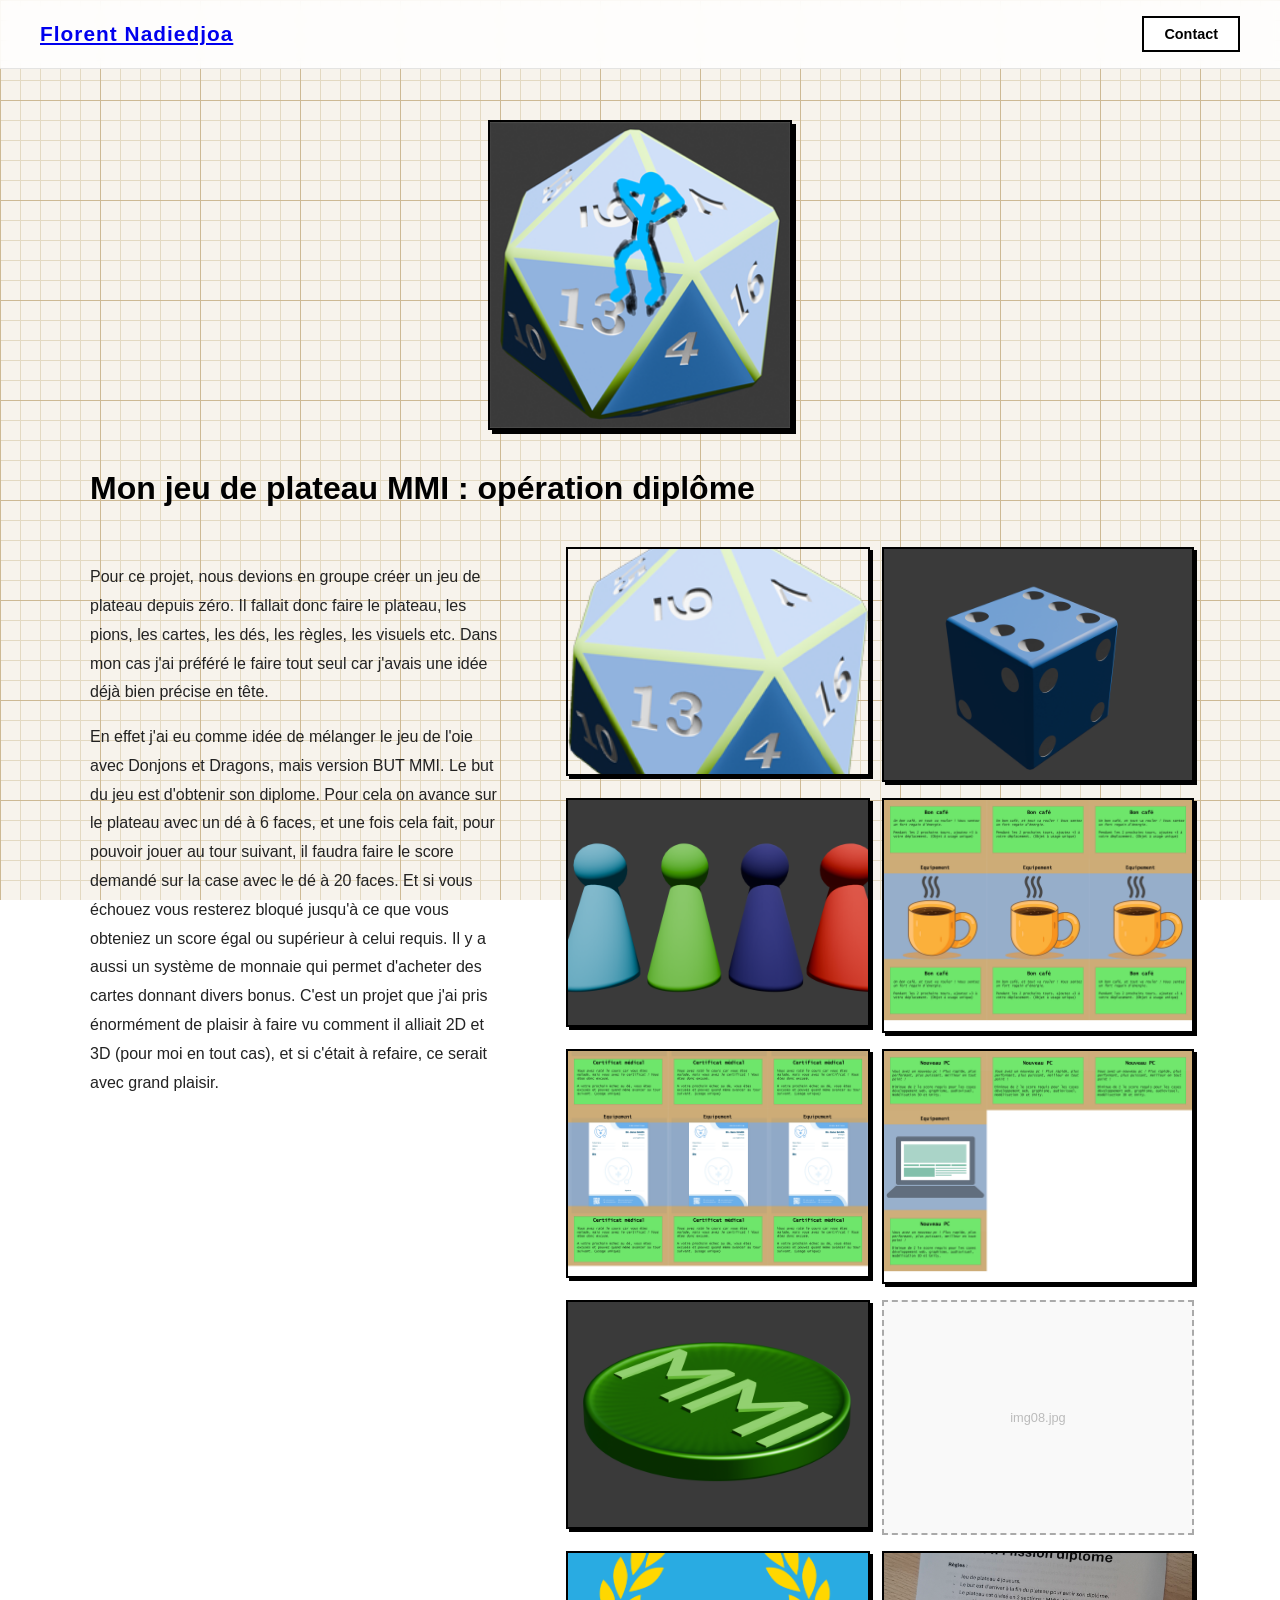
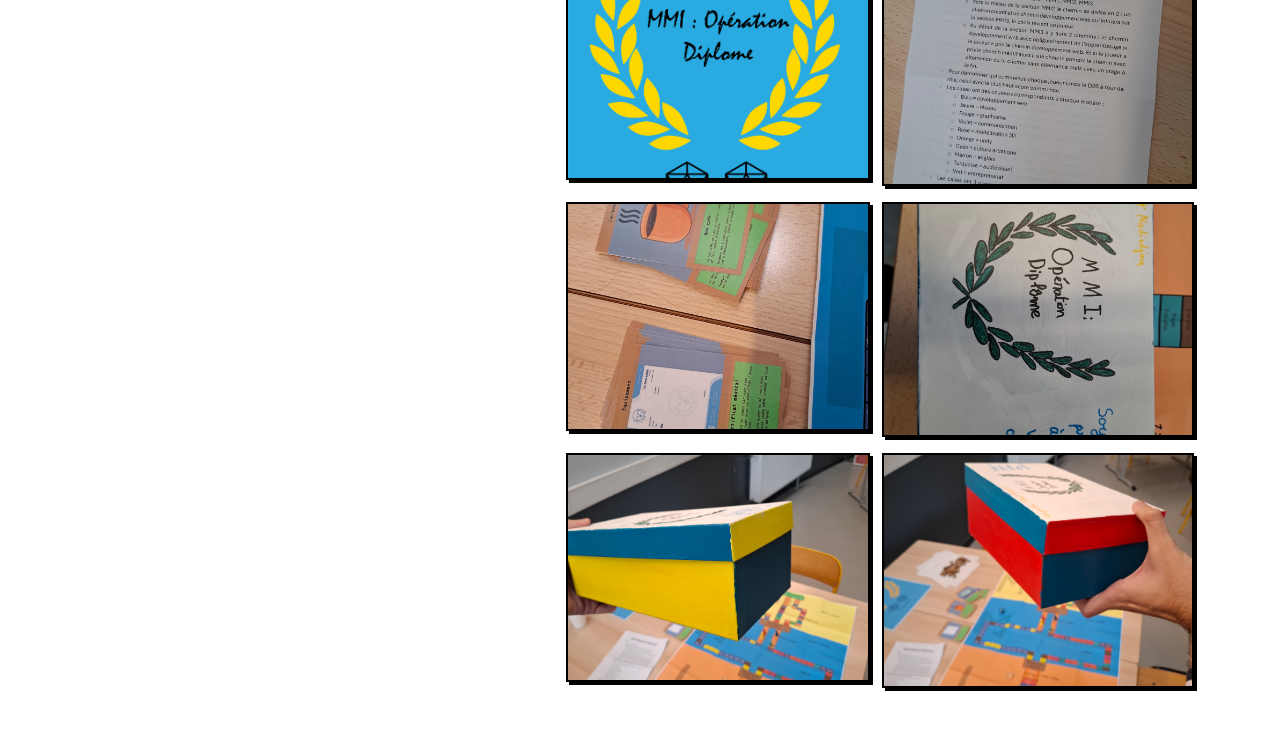
==== projet1.html @ 61b0bc1a "Add files via upload" ====
<!DOCTYPE html>
<html lang="fr">
<head>
  <meta charset="UTF-8">
  <title>Projet 1 – Jeu de plateau</title>
  <link rel="stylesheet" href="style.css">
  <style>
    .projet-page {
      max-width: 1100px;
      margin: 0 auto;
      padding: 120px 40px 80px 40px;
    }

    /* Image hero au-dessus du titre */
    .hero-image {
        width: 300px;
        max-height: 400px;
        object-fit: cover;
        border: 2px solid black;
        box-shadow: 4px 4px 0px black;
        margin: 0 auto 40px auto; /* ✅ centré + espace en bas */
        display: block;
    }

    .hero-image-placeholder {
      width: 100%;
      height: 300px;
      border: 2px dashed #aaa;
      background: #f9f9f9;
      display: flex;
      align-items: center;
      justify-content: center;
      color: #aaa;
      font-size: 1rem;
      margin-bottom: 40px;
    }

    /* Titre */
    .projet-page h1 {
      font-size: 2rem;
      margin-bottom: 40px;
      text-align: left;
    }

    /* Layout principal : texte gauche / galerie droite */
    .projet-layout {
      display: grid;
      grid-template-columns: 1fr 1.5fr;
      gap: 60px;
      align-items: start;
    }

    /* Zone texte */
    .projet-texte p {
      font-size: 1rem;
      line-height: 1.8;
      color: #222;
    }

    /* Galerie */
    .projet-galerie {
      display: grid;
      grid-template-columns: repeat(2, 1fr);
      gap: 16px;
    }

    .projet-galerie img {
      width: 100%;
      aspect-ratio: 4/3;
      object-fit: cover;
      border: 2px solid black;
      box-shadow: 3px 3px 0px black;
      display: block;
      transition: transform 0.2s ease, box-shadow 0.2s ease;
      cursor: pointer;
    }

    .projet-galerie img:hover {
      transform: translate(-2px, -2px);
      box-shadow: 5px 5px 0px black;
    }

    /* Placeholder pour les images manquantes */
    .img-placeholder {
      width: 100%;
      aspect-ratio: 4/3;
      border: 2px dashed #aaa;
      background: #f9f9f9;
      display: flex;
      align-items: center;
      justify-content: center;
      color: #bbb;
      font-size: 0.8rem;
    }

    /* Lightbox simple */
    .lightbox {
      display: none;
      position: fixed;
      inset: 0;
      background: rgba(0,0,0,0.85);
      z-index: 1000;
      align-items: center;
      justify-content: center;
    }
    .lightbox.active {
      display: flex;
    }
    .lightbox img {
      max-width: 90%;
      max-height: 90vh;
      border: 3px solid white;
    }
    .lightbox-close {
      position: absolute;
      top: 20px;
      right: 30px;
      color: white;
      font-size: 2rem;
      cursor: pointer;
      line-height: 1;
    }

    @media (max-width: 768px) {
      .projet-layout {
        grid-template-columns: 1fr;
      }
      .projet-galerie {
        grid-template-columns: repeat(2, 1fr);
      }
    }
  </style>
</head>
<body class="page-portfolio">

  <!-- Header -->
  <header class="site-header">
    <a href="portfolio.html" class="header-name">Florent Nadiedjoa</a>
    <a href="contact.html" class="header-contact">Contact</a>
  </header>

  <main class="projet-page">

    <!-- Image au-dessus du titre -->
    <!-- Remplacez src par votre image -->
    <img class="hero-image" src="projet1/D20_page_projet1.png" alt="Image principale du projet"
      onerror="this.style.display='none'; this.nextElementSibling.style.display='flex';">
    <div class="hero-image-placeholder" style="display:none;">Image principale (hero.jpg)</div>

    <h1>Mon jeu de plateau MMI : opération diplôme</h1>

    <div class="projet-layout">

      <!-- Texte à gauche -->
      <div class="projet-texte">
        <p>
          Pour ce projet, nous devions en groupe créer un jeu de plateau depuis zéro. Il fallait donc faire le plateau, les pions, les cartes, les dés, les règles, les visuels etc. Dans mon cas j'ai préféré le faire tout seul car j'avais une idée déjà bien précise en tête.
        </p>
        <p>
            En effet j'ai eu comme idée de mélanger le jeu de l'oie avec Donjons et Dragons, mais version BUT MMI. Le but du jeu est d'obtenir son diplome. Pour cela on avance sur le plateau avec un dé à 6 faces, et une fois cela fait, pour pouvoir jouer au tour suivant, il faudra faire le score demandé sur la case avec le dé à 20 faces. Et si vous échouez vous resterez bloqué jusqu'à ce que vous obteniez un score égal ou supérieur à celui requis. Il y a aussi un système de monnaie qui permet d'acheter des cartes donnant divers bonus. 
            C'est un projet que j'ai pris énormément de plaisir à faire vu comment il alliait 2D et 3D (pour moi en tout cas), et si c'était à refaire, ce serait avec grand plaisir.
        </p>
      </div>

      <!-- Galerie à droite (14 images) -->
      <div class="projet-galerie">
        <!-- Remplacez les src par vos vraies images -->
        <img src="projet1/D20.png" alt="Image 1" onclick="openLightbox(this.src)" onerror="this.outerHTML='<div class=\'img-placeholder\'>img01.jpg</div>'">
        <img src="projet1/D6.png" alt="Image 2" onclick="openLightbox(this.src)" onerror="this.outerHTML='<div class=\'img-placeholder\'>img02.jpg</div>'">
        <img src="projet1/pions.png" alt="Image 3" onclick="openLightbox(this.src)" onerror="this.outerHTML='<div class=\'img-placeholder\'>img03.jpg</div>'">
        <img src="projet1/impression_carte_cafe.jpg" alt="Image 4" onclick="openLightbox(this.src)" onerror="this.outerHTML='<div class=\'img-placeholder\'>img04.jpg</div>'">
        <img src="projet1/impression_carte_certificat.jpg" alt="Image 5" onclick="openLightbox(this.src)" onerror="this.outerHTML='<div class=\'img-placeholder\'>img05.jpg</div>'">
        <img src="projet1/impression_carte_pc.jpg" alt="Image 6" onclick="openLightbox(this.src)" onerror="this.outerHTML='<div class=\'img-placeholder\'>img06.jpg</div>'">
        <img src="projet1/piece.png" alt="Image 7" onclick="openLightbox(this.src)" onerror="this.outerHTML='<div class=\'img-placeholder\'>img07.jpg</div>'">
        <img src="projet1/terrain.pdf" alt="Image 8" onclick="openLightbox(this.src)" onerror="this.outerHTML='<div class=\'img-placeholder\'>img08.jpg</div>'">
        <img src="projet1/affiche.png" alt="Image 9" onclick="openLightbox(this.src)" onerror="this.outerHTML='<div class=\'img-placeholder\'>img09.jpg</div>'">
        <img src="projet1/règles.jpg" alt="Image 10" onclick="openLightbox(this.src)" onerror="this.outerHTML='<div class=\'img-placeholder\'>img10.jpg</div>'">
        <img src="projet1/cartes.jpg" alt="Image 11" onclick="openLightbox(this.src)" onerror="this.outerHTML='<div class=\'img-placeholder\'>img11.jpg</div>'">
        <img src="projet1/boite_haut.jpg" alt="Image 12" onclick="openLightbox(this.src)" onerror="this.outerHTML='<div class=\'img-placeholder\'>img12.jpg</div>'">
        <img src="projet1/boite_cote.jpg" alt="Image 13" onclick="openLightbox(this.src)" onerror="this.outerHTML='<div class=\'img-placeholder\'>img13.jpg</div>'">
        <img src="projet1/boite_cote_2.jpg" alt="Image 14" onclick="openLightbox(this.src)" onerror="this.outerHTML='<div class=\'img-placeholder\'>img14.jpg</div>'">
      </div>

    </div>
  </main>

  <!-- Lightbox -->
  <div class="lightbox" id="lightbox" onclick="closeLightbox()">
    <span class="lightbox-close">✕</span>
    <img id="lightbox-img" src="" alt="Image agrandie">
  </div>

  <script>
    function openLightbox(src) {
      document.getElementById('lightbox-img').src = src;
      document.getElementById('lightbox').classList.add('active');
    }
    function closeLightbox() {
      document.getElementById('lightbox').classList.remove('active');
    }
    document.addEventListener('keydown', (e) => {
      if (e.key === 'Escape') closeLightbox();
    });
  </script>

</body>
</html>
---- style.css ----
body {
    margin: 0;
    font-family: Arial, sans-serif;
    background: white;
  }
  
  /* Conteneur de la scène */
  #scene-container {
    position: relative;
    width: 900px;
    margin: 40px auto;
  }
  
  
  
  #portfolio-btn {
    position: absolute;
    top: 430px;
    left: 365px;
    padding: 12px 24px;
    border: 3px solid black;
    background: white;
    cursor: pointer;
    font-weight: bold;
  
    opacity: 0;
    pointer-events: none;
    transition: opacity 0.5s ease;
  }
  
  #portfolio-btn.show {
    opacity: 1;
    pointer-events: auto;
  }
  
  
/* Transition plein écran */
#transition {
    position: fixed;
    top: 0;
    left: 0;
    width: 100%;
    height: 100%;
    background: white; /* ou noir, ou couleur dessin */
    z-index: 9999;
  
    opacity: 0;
    pointer-events: none;
    transition: opacity 0.8s ease;
  }
  
  /* Quand la transition est active */
  #transition.active {
    opacity: 1;
  }

  /* HEADER */
  .site-header {
    position: fixed;
    top: 0;
    left: 0;
    width: 100%;
    display: flex;
    justify-content: space-between;
    align-items: center;
    padding: 16px 40px;
    background: rgba(255, 255, 255, 0.85);
    backdrop-filter: blur(6px);
    border-bottom: 1px solid rgba(0, 0, 0, 0.1);
    z-index: 100;
    box-sizing: border-box;
  }
  
  .header-name {
    font-size: 1.3rem;
    font-weight: bold;
    letter-spacing: 0.05em;
  }
  
  .header-contact {
    padding: 8px 20px;
    border: 2px solid black;
    background: white;
    color: black;
    text-decoration: none;
    font-weight: bold;
    font-size: 0.9rem;
    transition: background 0.2s ease, color 0.2s ease;
  }
  
  .header-contact:hover {
    background: black;
    color: white;
  }

  /* ===== PORTFOLIO ===== */
  .page-portfolio::before {
    content: "";
    position: fixed;
    inset: 0;
    z-index: -1;
  
    background-color: #f5f0e8; /* fond crème */
    background-image:
      /* grandes lignes */
      linear-gradient(to bottom, #c1a87a 1px, transparent 1px),
      linear-gradient(to right, #c1a87a 1px, transparent 1px),
      /* petites lignes */
      linear-gradient(to bottom, #ddd0b3 1px, transparent 1px),
      linear-gradient(to right, #ddd0b3 1px, transparent 1px);
    background-size:
      100px 100px,
      100px 100px,
      20px 20px,
      20px 20px;
    opacity: 0.8;
  }

.portfolio {
  max-width: 1000px;
  margin: 60px auto;
  padding: 20px;
}

.portfolio h1 {
  text-align: center;
  margin-bottom: 50px;
}

.projects-grid {
  display: flex;
  flex-wrap: wrap;
  justify-content: center; /* centre tous les éléments */
  gap: 40px;
  max-width: 1000px;
  margin: 0 auto;
}

.project {
  position: relative;
  text-align: center;
  width: 300px; /* largeur fixe pour que flex puisse calculer les lignes */
}

.project canvas {
  width: 100%;
  height: auto;
  display: block;
  margin-bottom: 15px;
}

#titleCanvas {
  display: block;
  margin: 0 auto 50px auto;
}

@media (max-width: 900px) {
  .projects-grid {
    grid-template-columns: repeat(2, 1fr);
  }
}

@media (max-width: 500px) {
  .projects-grid {
    grid-template-columns: 1fr;
  }
}

/* animation au-dessus du canvas */
.project .anim-frame {
  position: absolute;

  /* position RELATIVE AU PROJET */
  top: -40px;
  left: -60px;

  width: 420px;
  height: auto;

  z-index: 2;
  pointer-events: none;
}

@media (max-width: 900px) {
  .projects-grid {
    grid-template-columns: repeat(2, 1fr);
  }
}

@media (max-width: 500px) {
  .projects-grid {
    grid-template-columns: 1fr;
  }
}

/* ===== Animation bas portfolio ===== */

.portfolio-animation {
  margin-top: 80px;
  display: flex;
  justify-content: center;
}

#portfolioCanvas {
  border: 0px solid black;
}

/* Projet cliquable */
.clickable-project {
  cursor: pointer;
}

.project-canvas {
  width: 100%;
  height: auto;
  
  margin-bottom: 15px;
}

.animation-wrapper {
  position: relative;
  width: 300px;
  height: 200px;
  cursor: pointer;
}
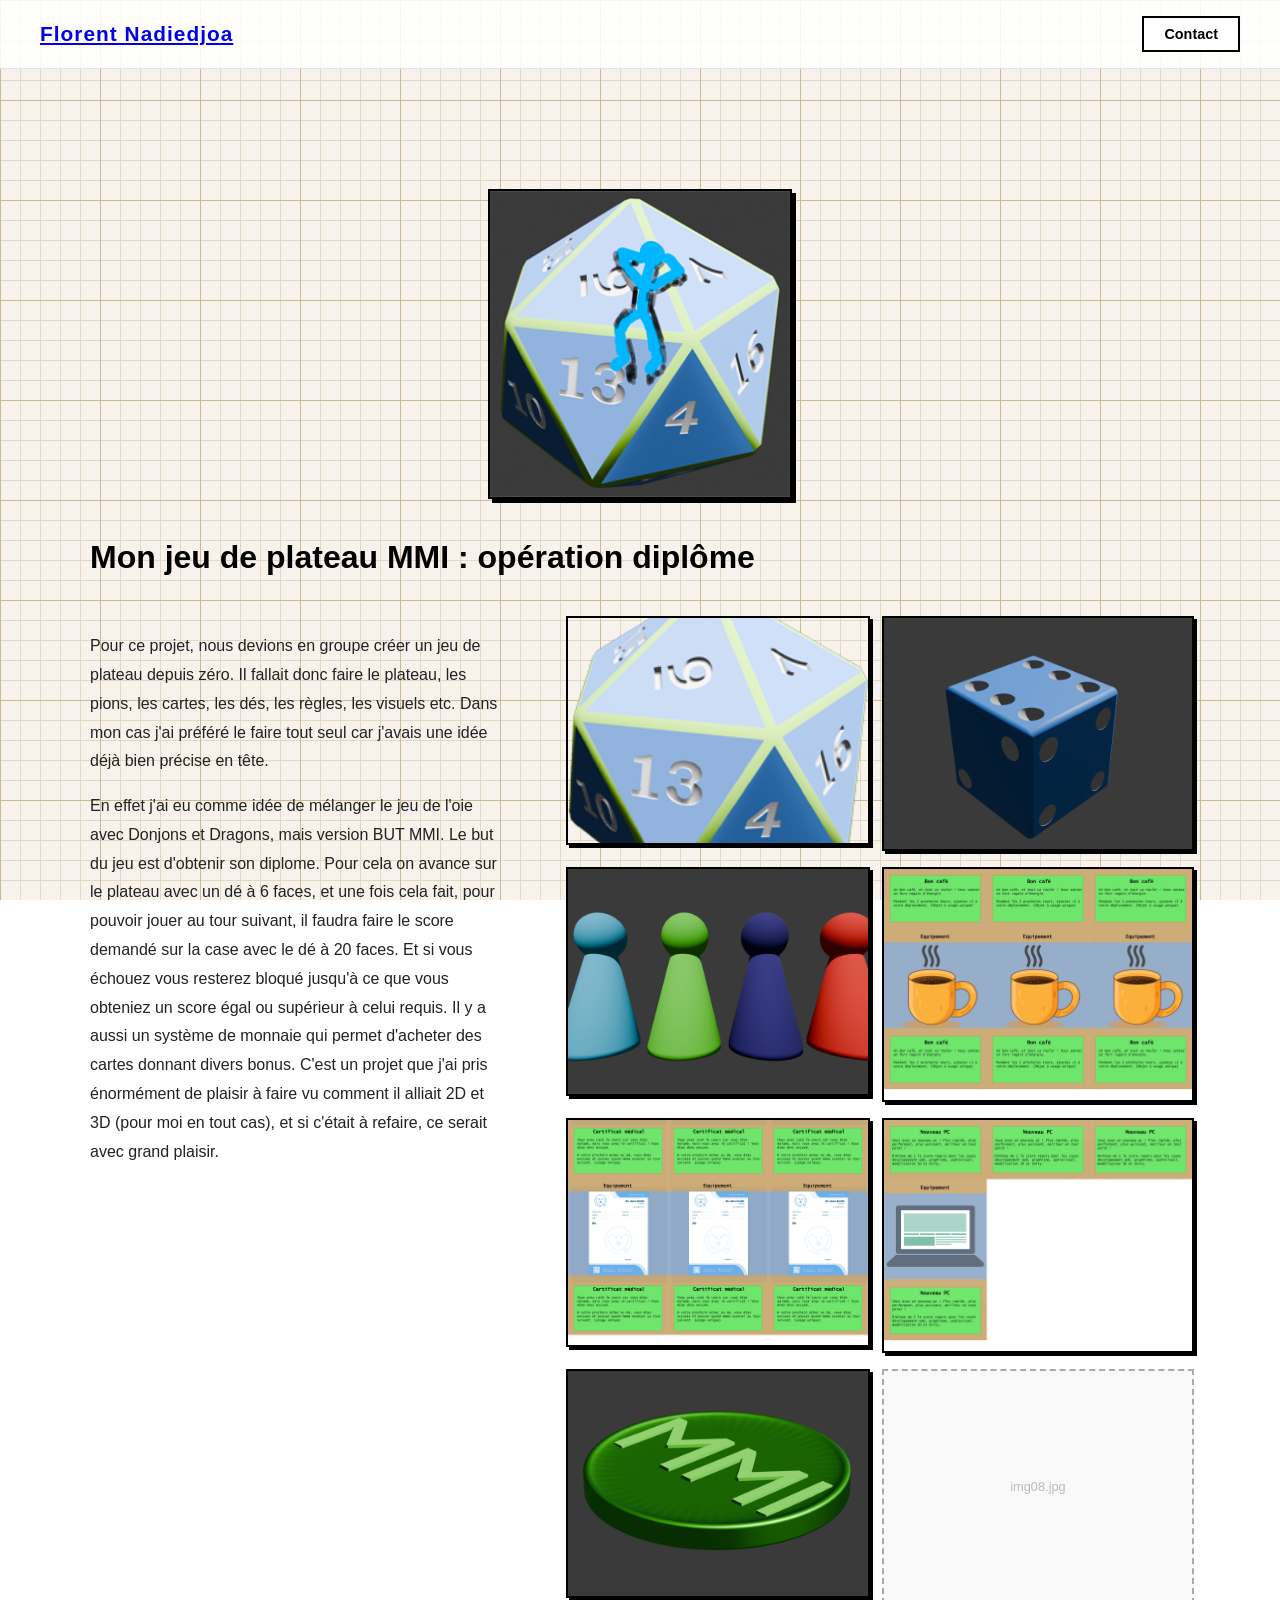
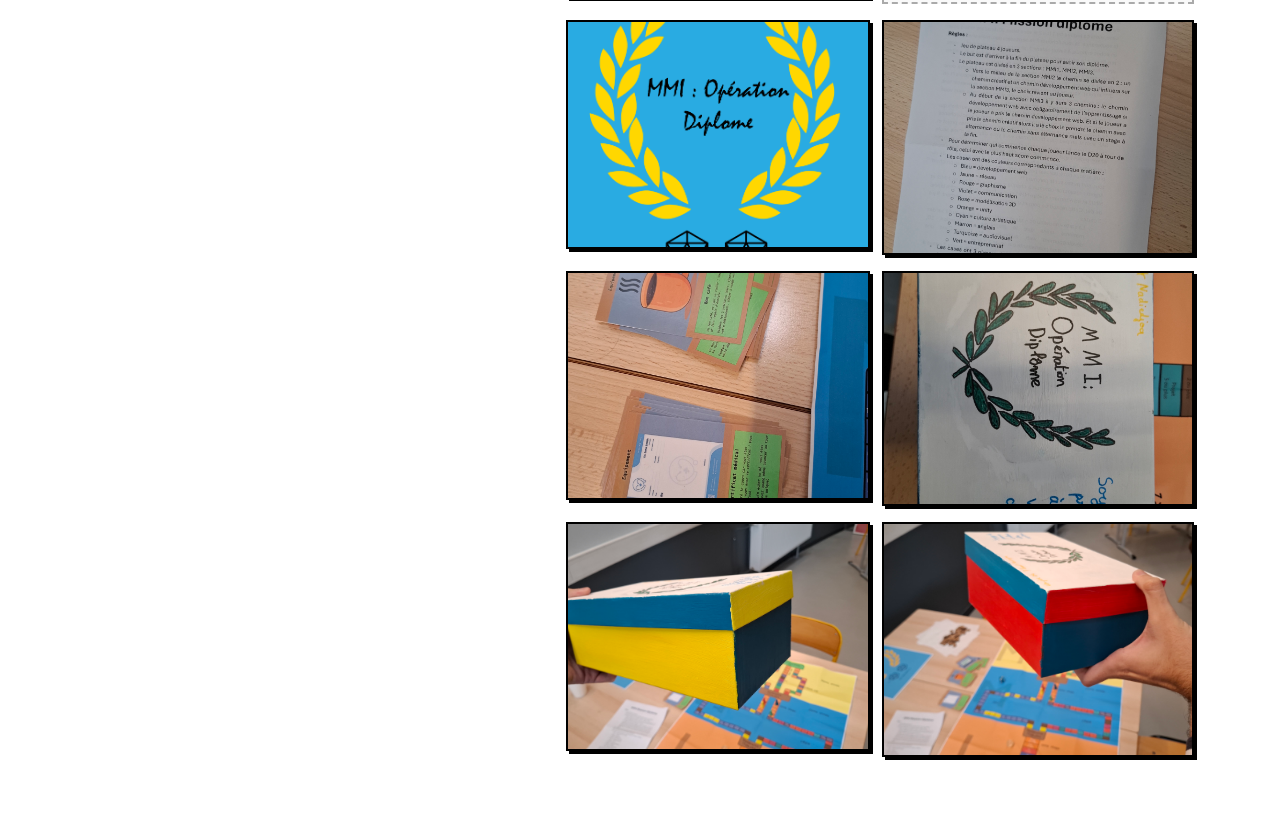
==== commit 3cce8985: "projet1.html" ====
--- a/projet1.html
+++ b/projet1.html
@@ -172,7 +172,7 @@
         <img src="projet1/impression_carte_certificat.jpg" alt="Image 5" onclick="openLightbox(this.src)" onerror="this.outerHTML='<div class=\'img-placeholder\'>img05.jpg</div>'">
         <img src="projet1/impression_carte_pc.jpg" alt="Image 6" onclick="openLightbox(this.src)" onerror="this.outerHTML='<div class=\'img-placeholder\'>img06.jpg</div>'">
         <img src="projet1/piece.png" alt="Image 7" onclick="openLightbox(this.src)" onerror="this.outerHTML='<div class=\'img-placeholder\'>img07.jpg</div>'">
-        <img src="projet1/terrain.pdf" alt="Image 8" onclick="openLightbox(this.src)" onerror="this.outerHTML='<div class=\'img-placeholder\'>img08.jpg</div>'">
+        <img src="projet1/terrain.jpg" alt="Image 8" onclick="openLightbox(this.src)" onerror="this.outerHTML='<div class=\'img-placeholder\'>img08.jpg</div>'">
         <img src="projet1/affiche.png" alt="Image 9" onclick="openLightbox(this.src)" onerror="this.outerHTML='<div class=\'img-placeholder\'>img09.jpg</div>'">
         <img src="projet1/règles.jpg" alt="Image 10" onclick="openLightbox(this.src)" onerror="this.outerHTML='<div class=\'img-placeholder\'>img10.jpg</div>'">
         <img src="projet1/cartes.jpg" alt="Image 11" onclick="openLightbox(this.src)" onerror="this.outerHTML='<div class=\'img-placeholder\'>img11.jpg</div>'">
@@ -204,4 +204,5 @@
   </script>
 
 </body>
-</html>+
+</html>
--- a/style.css
+++ b/style.css
@@ -56,20 +56,16 @@
 
   /* HEADER */
   .site-header {
-    position: fixed;
-    top: 0;
-    left: 0;
-    width: 100%;
-    display: flex;
-    justify-content: space-between;
-    align-items: center;
-    padding: 16px 40px;
-    background: rgba(255, 255, 255, 0.85);
-    backdrop-filter: blur(6px);
-    border-bottom: 1px solid rgba(0, 0, 0, 0.1);
-    z-index: 100;
-    box-sizing: border-box;
-  }
+  /* plus de position: fixed ni de top: 0 */
+  width: 100%;
+  display: flex;
+  justify-content: space-between;
+  align-items: center;
+  padding: 16px 40px;
+  background: rgba(255, 255, 255, 0.85);
+  border-bottom: 1px solid rgba(0, 0, 0, 0.1);
+  box-sizing: border-box;
+}
   
   .header-name {
     font-size: 1.3rem;
@@ -224,3 +220,5 @@
   cursor: pointer;
 }
 
+
+
